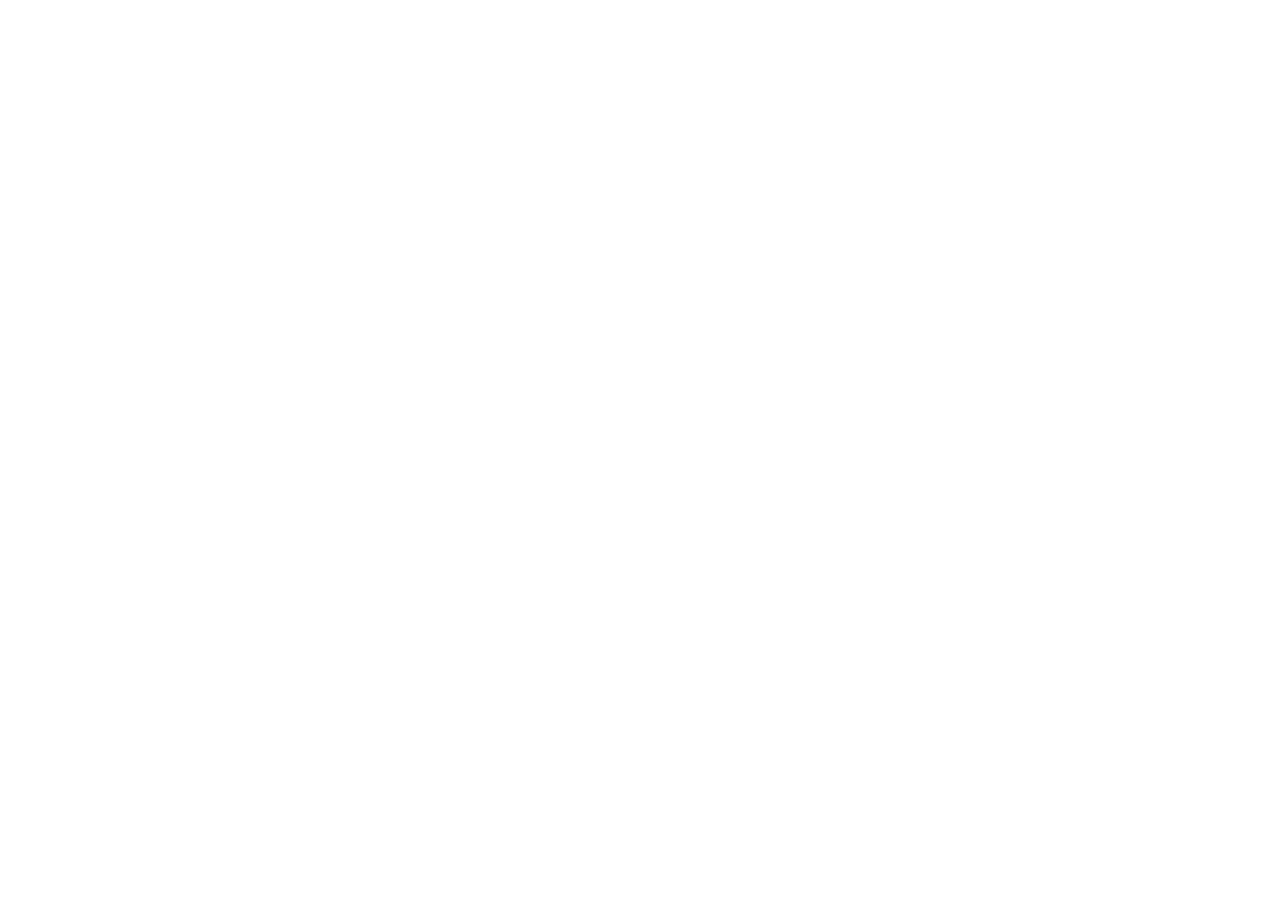
==== index.html @ a7c6a492 "Initial commit" ====
<!DOCTYPE html>
<html lang="en">
<head>
    <meta charset="UTF-8">
    <meta http-equiv="X-UA-Compatible" content="IE=edge">
    <meta name="viewport" content="width=device-width, initial-scale=1.0">
    <title>Rede Social</title>
</head>
<body>
    
</body>
</html>
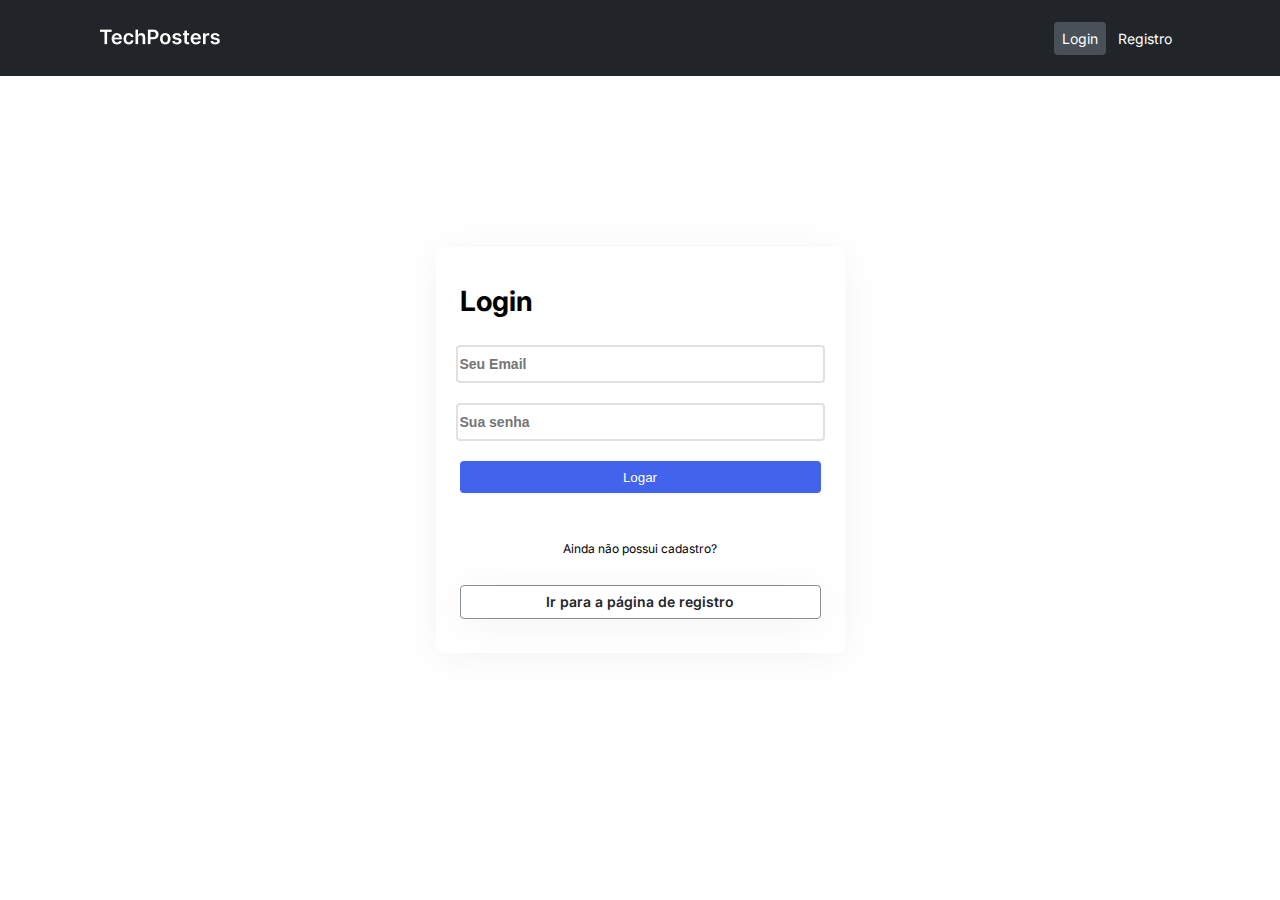
==== commit e6daaa7c: "Atividade Entregue" ====
--- a/index.html
+++ b/index.html
@@ -5,8 +5,43 @@
     <meta http-equiv="X-UA-Compatible" content="IE=edge">
     <meta name="viewport" content="width=device-width, initial-scale=1.0">
     <title>Rede Social</title>
+    <link rel="stylesheet" href="./src/styles/reset.css">
+    <link rel="stylesheet" href="./src/styles/Login.css">
 </head>
 <body>
+    <header>
+        <div class="logo"><img src="./src/assets/TechPosters.png" alt=""></div>
+        <div class="container-right">
+            <a class="header-active" href="">Login</a>
+            <a href="./src/pages/cadastro.html">Registro</a>
+        </div>
+    </header>
+    <main>
+        <div class="login-container">
+            <h2>Login</h2>
+            <form class="login-form" action="">
+                <input type="email" placeholder="Seu Email" required class="email-input-login">
+                <input type="password" placeholder="Sua senha" required class="senha-input-login">
+                <button type="button" class="login-btn">Logar</button>
+            </form>
+            <h3>Ainda não possui cadastro?</h3>
+            <div class="btn-container">
+                <a href="./src/pages/cadastro.html" class="cadastrar-btn">Ir para a página de registro</a class="cadastrar-btn">
+            </div>
+        </div>
+    </main>
+    <div class="modal-wrapper ativador" id="modal-login">
+        <div class="modal">
+            <div class="modal-header">
+                <h3 class="modal-title">Email ou Senha inválidos</h3>
+                <button class="modal-close">X</button>
+            </div>
+            <div class="modal-body">
+                Verifique as informações e tente novamente.
+            </div>
+        </div>
+    </div>
     
+    <script src="./src/scripts/Login.js" type="module"></script>
 </body>
 </html>--- a/src/styles/Login.css
+++ b/src/styles/Login.css
@@ -0,0 +1,202 @@
+
+@import url('https://fonts.googleapis.com/css2?family=Inter:wght@100;200;300;400;500;600;700;800;900&display=swap');
+
+body{font-family: 'Inter', sans-serif;
+
+}
+
+:root{
+    --brand1: #4263EB;
+    --brand2: #364FC7;
+    --grey0: #0A0C0D;
+    --grey1: #212529;
+    --grey2: #495057;
+    --grey3: #868E96;
+    --grey4: #DEE2E6;
+    --red: rgb(204, 25, 25);
+    --grey-opacity-1: rgba(33, 37, 41, 0.5);
+    --WhiteFixed: #FFFFFF;
+    -like: #D7443E;
+
+}
+
+header{
+    width: 100%;
+    height: 76px;
+
+    background-color: var(--grey1);
+    position: fixed;
+    display: flex;
+    align-items: center;
+    justify-content: space-between;
+
+}
+
+.logo{
+    margin-left: 100px;
+
+}
+
+.container-right{
+    margin-right: 100px;
+}
+
+.container-right > a{
+    border-radius: 4px;
+    width: 53px;
+    height: 32px;
+    padding: 8px;
+    text-decoration: none;
+    font-weight: 400;
+    font-size: 14px;
+    color: var(--WhiteFixed);
+}
+
+.header-active{
+    background: #495057;
+    border-radius: 4px;
+    width: 53px;
+    height: 32px;
+    padding: 8px;
+}
+
+main{
+    width: 100vw;
+    height: 100vh;
+    display: flex;
+    align-items: center;
+    justify-content: center;
+}
+
+.login-container{
+
+    width: 361px;
+    height: 326px;
+    display: flex;
+    flex-direction: column;
+    justify-content: start;
+    align-items: flex-start;
+    padding: 40px 24px;
+    gap: 30px;
+    background: var(--WhiteFixed);
+    box-shadow: 0px 4px 40px rgba(0, 0, 0, 0.05);
+    border-radius: 8px;
+}
+
+.login-container > h2{
+    font-weight: 700;
+    font-size: 28px;
+
+}
+
+.login-container > h3{
+    font-weight: 400;
+    font-size: 12px;
+    width: 100%;
+    text-align: center;
+
+}
+
+.login-container > button{
+    width: 80%;
+    height: 32px;
+
+}
+.login-form{
+    width: 100%;
+    display: flex;
+    flex-direction: column;
+    align-items: center;
+}
+
+.login-form > input{
+    width: 100%;
+    height: 32px;
+    margin-bottom: 20px;
+    border: 2px solid var(--grey4);
+    border-radius: 4px;
+    outline: 0;
+    font-weight: 600;
+    font-size: 14px;
+
+}
+
+.login-form > button{
+    width: 100%;
+    height: 32px;
+    margin-bottom: 20px;
+    background: #4263EB;
+    border: 2px solid #4263EB;
+    border-radius: 4px;
+    color: var(--WhiteFixed);
+    
+
+}
+
+.btn-container{
+    width: 100%;
+    display: flex;
+    justify-content: center;
+    align-items: center;
+}
+
+.cadastrar-btn{
+    display: flex;
+    justify-content: center;
+    align-items: center;
+    width: 100%;
+    height: 32px;
+    background: #FFFFFF;
+    box-shadow: 0px 4px 40px rgba(0, 0, 0, 0.05);
+    border-radius: 4px;
+    border: 1px solid var(--grey3);
+    font-weight: 600;
+    font-size: 14px;
+    color: var(--grey1);
+    text-align: center;
+    text-decoration: none;
+}
+.modal-wrapper {
+    position: fixed;
+    top: 0;
+    left: 0;
+    width: 100vw;
+    height: 100vh;
+    background-color: rgba(0, 0, 0, 0.5);
+    display: none;
+    align-items: center;
+    justify-content: center;
+  }
+  .modal {
+    background-color: #ffffff;
+    width: 500px;
+    border-radius: 4px;
+    margin-bottom: 200px;
+  }
+  .modal-header {
+    display: flex;
+    justify-content: space-between;
+    align-items: center;
+    padding: 16px 8px;
+  }
+  .modal-close {
+    width: 40px;
+    height: 40px;
+    background-color: transparent;
+    border-color: transparent;
+    color: #ADB5BD;
+    font-size: 20px;
+    cursor: pointer;
+  }
+  .modal-body {
+    padding: 16px 8px;
+  }           
+  .show-modal {
+    display: flex;
+  }
+  .modal-title{
+    color: var(--red);
+    font-weight: 800;
+  }
+ 
+  .d-flex{display: flex;}